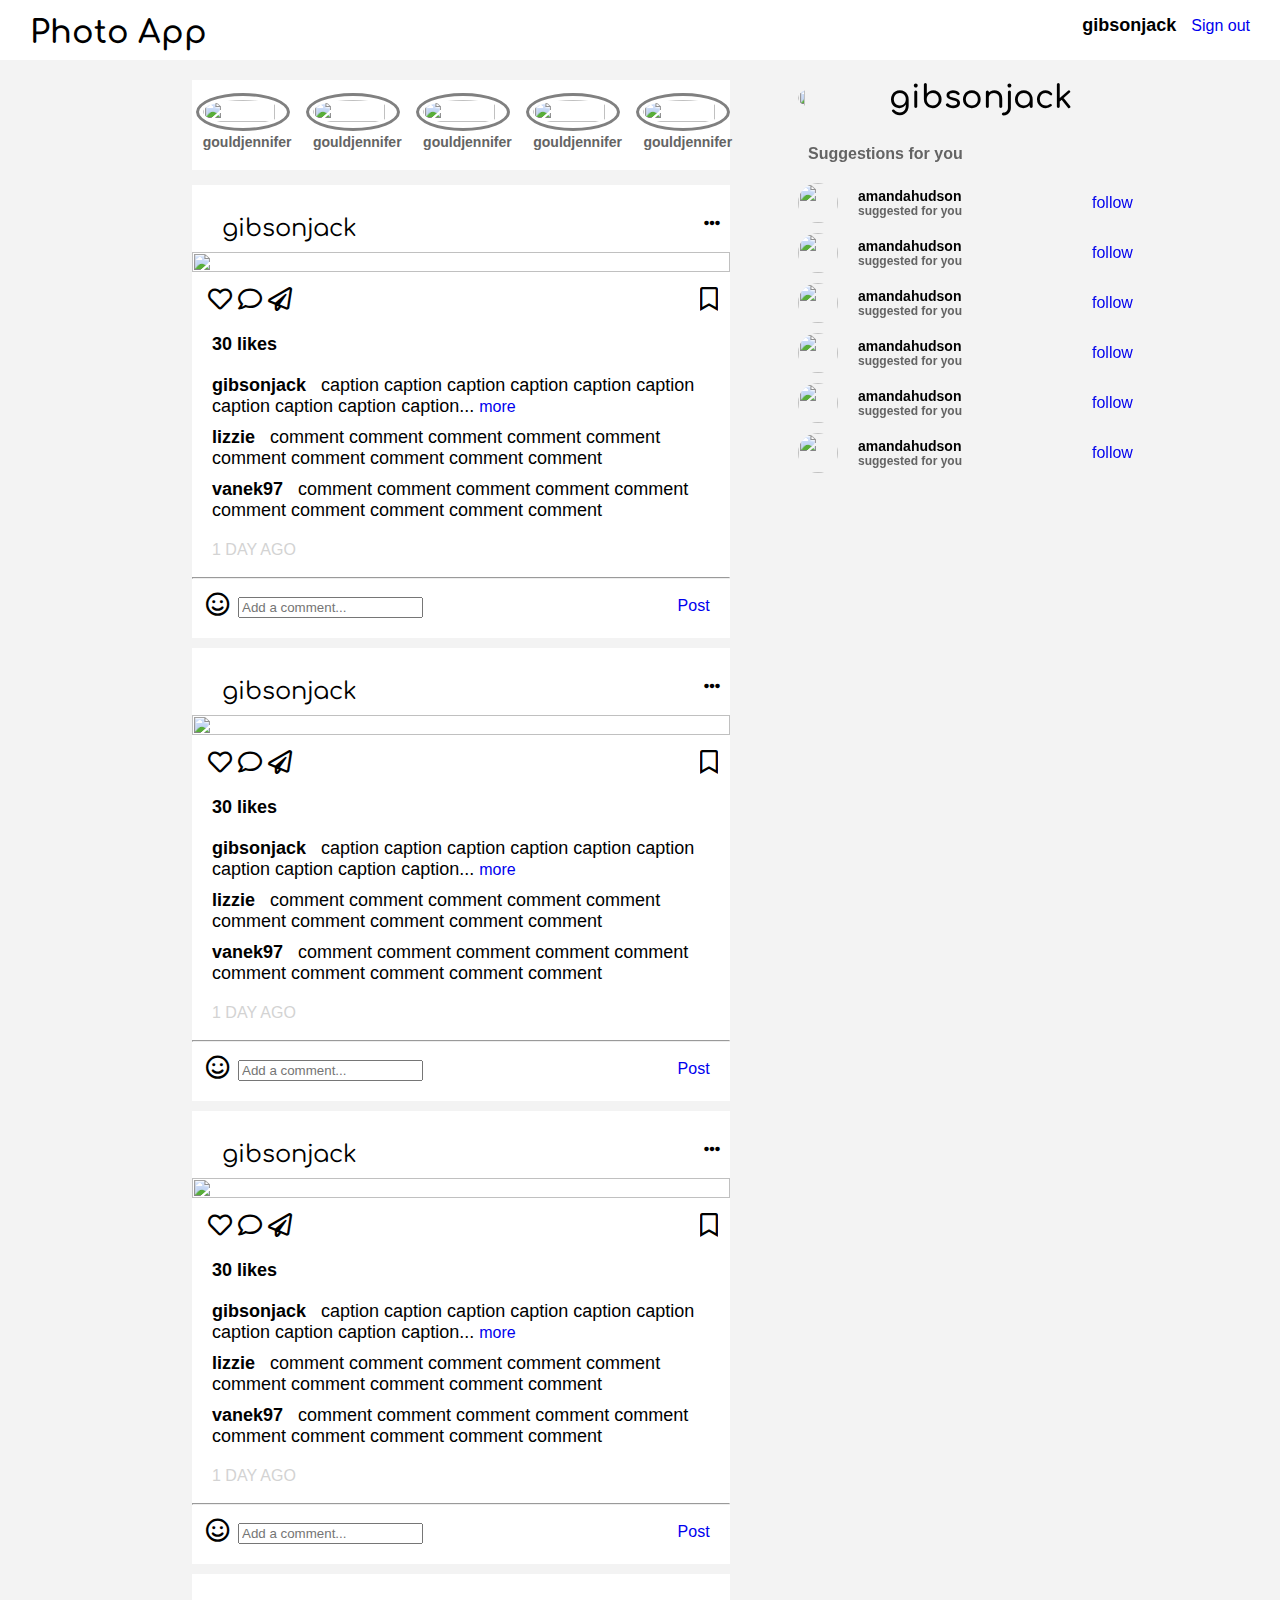
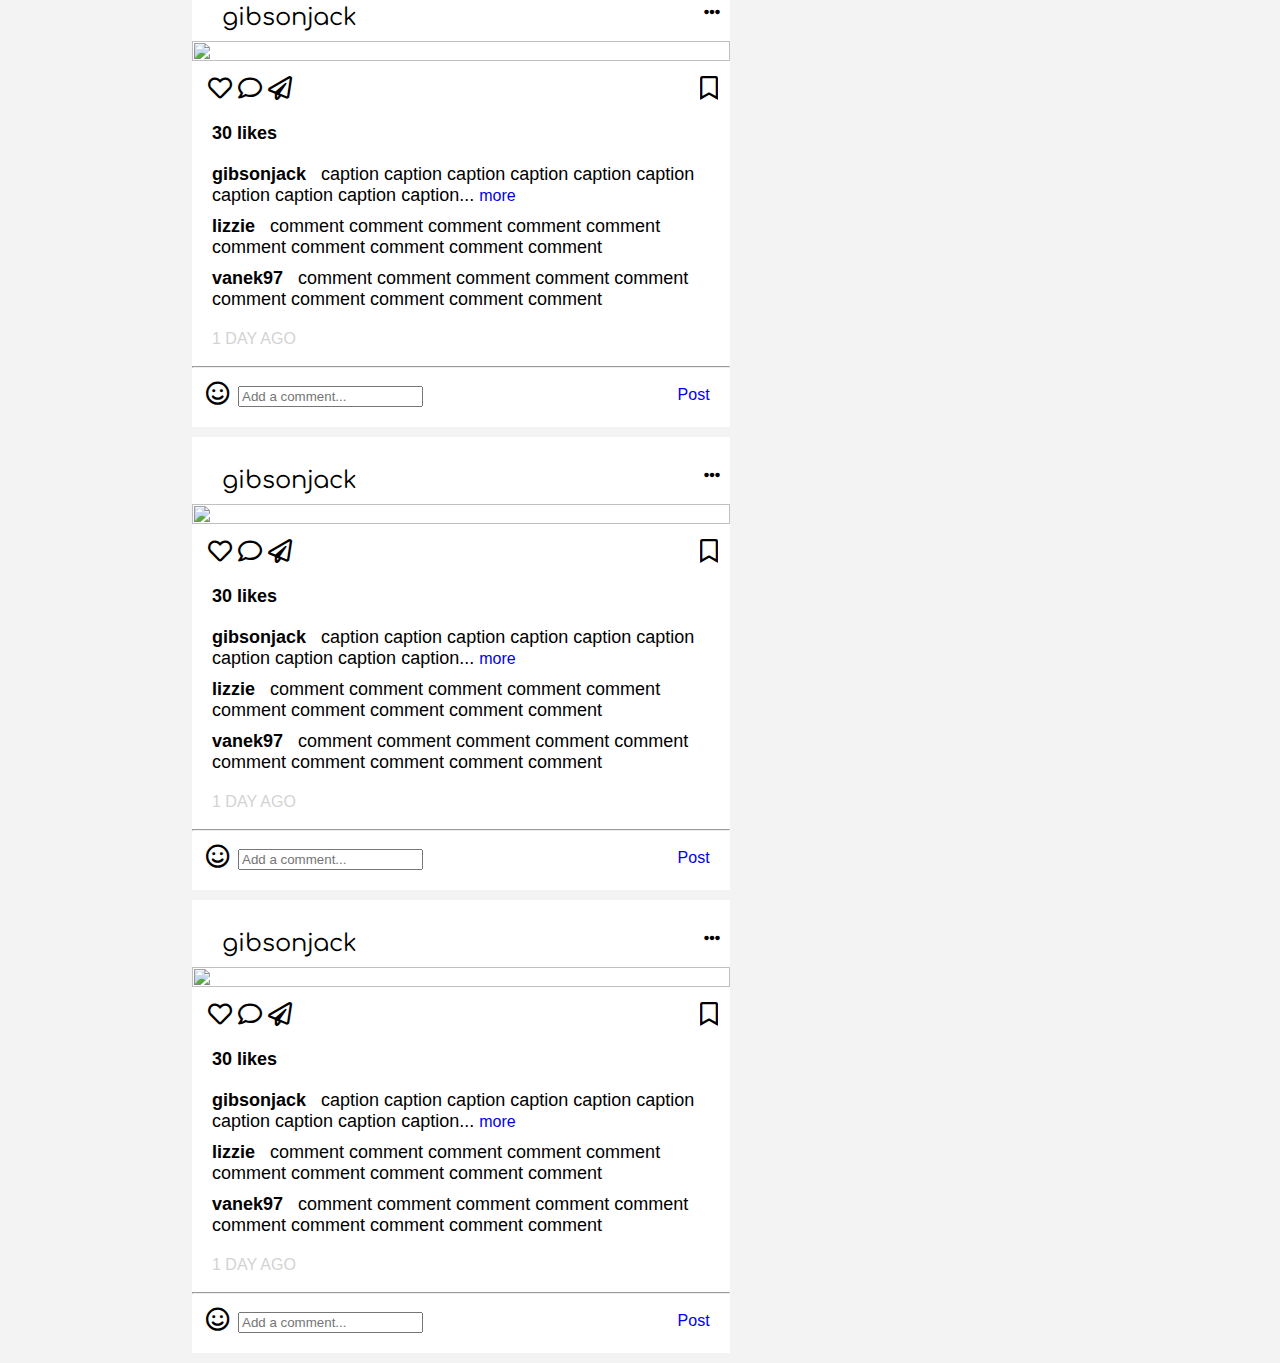
==== index.html @ 6010c669 "done with code" ====
<!DOCTYPE html>
<html>
<head>
    <link rel="stylesheet" href="styles.css">
    <link rel="preconnect" href="https://fonts.googleapis.com">
    <link rel="preconnect" href="https://fonts.gstatic.com" crossorigin>
    <link href="https://fonts.googleapis.com/css2?family=Comfortaa&display=swap" rel="stylesheet">
    <link rel="stylesheet" href="https://cdnjs.cloudflare.com/ajax/libs/font-awesome/5.11.2/css/all.min.css">
<title>Photo App</title>
</head>
<body>

    <!-- top bar of webpage -->
    <div class="media-topbar">
        <div class="topbar">
            <p class="header-left">Photo App</p>
            <div class="header-right">
                <span class="username"> gibsonjack </span>
                <a href="" class="link"> Sign out </a>
            </div>
        </div>
    </div>
    

    <!-- dashboard -->

<div class="media">
    <div class="dashboard">
        <div class="pannel-media">

            <div class="panel">
                <div class="sp">
                    <img src="https://i.picsum.photos/id/811/100/100.jpg?hmac=gzGz6elFvUAcuoeIauMC4rn9SRagU35_eFxlhXM8Uq4"  id="storiestop">
                    <div class="su"> gouldjennifer </div>
                </div>

                <div class="sp">
                    <img src="https://i.picsum.photos/id/811/100/100.jpg?hmac=gzGz6elFvUAcuoeIauMC4rn9SRagU35_eFxlhXM8Uq4"  id="storiestop">
                    <div class="su"> gouldjennifer </div>
                </div>

                <div class="sp">
                    <img src="https://i.picsum.photos/id/811/100/100.jpg?hmac=gzGz6elFvUAcuoeIauMC4rn9SRagU35_eFxlhXM8Uq4"  id="storiestop">
                    <div class="su"> gouldjennifer </div>
                </div>

                <div class="sp">
                    <img src="https://i.picsum.photos/id/811/100/100.jpg?hmac=gzGz6elFvUAcuoeIauMC4rn9SRagU35_eFxlhXM8Uq4"  id="storiestop">
                    <div class="su"> gouldjennifer </div>
                </div>

                <div class="sp">
                    <img src="https://i.picsum.photos/id/811/100/100.jpg?hmac=gzGz6elFvUAcuoeIauMC4rn9SRagU35_eFxlhXM8Uq4"  id="storiestop">
                    <div class="su"> gouldjennifer </div>
                </div>

            </div>

        </div>
        

        <div class="post">
            <div class="top-post">
                <span class="poster"> gibsonjack </span>
                <i class="fas fa-ellipsis-h"></i>
            </div>

            <img src="https://i.picsum.photos/id/264/400/400.jpg?hmac=GqGBiAK-P0_Cg9Gl6j35cMxbp6Z0_yU91Z3vfETicVo" id="post-image">
            
            <div class="icons"> 
                <div class="right-icons">
                    <i class="far fa-heart"></i>
                    <i class="far fa-comment"></i>
                    <i class="far fa-paper-plane"></i>
                </div>
                <div class="left-icon">
                    <i class="far fa-bookmark"></i>
                </div>
            </div>
            
            <div class="like">
                <span class="likecount"> 30 likes </span>
            </div>
            
            <div class="com">
                <span class="username"> gibsonjack </span>
                <span class="comment"> caption caption caption caption caption caption caption caption caption caption... </span>
                <a href="" class="link"> more </a>
            </div>
            
            <div class="com">
                <span class="username"> lizzie </span>
                <span class="comment"> comment comment comment comment comment comment comment comment comment comment </span>
            </div>

            <div class="com">
                <span class="username"> vanek97 </span>
                <span class="comment"> comment comment comment comment comment comment comment comment comment comment </span>
            </div>

            <div class="time">
                <span class="interfacetext"> 1 DAY AGO </span>
            </div>

            <hr>

            <div class="comment-box">
                <div class="left-comment-box">
                    <div class="smiley">
                        <i class="far fa-smile"></i>
                    </div>
                    <input type = "text" placeholder = "Add a comment...">
                </div>
                <a href="" class="link"> Post </a>
            </div> 

        </div>

        <div class="post">
            <div class="top-post">
                <span class="poster"> gibsonjack </span>
                <i class="fas fa-ellipsis-h"></i>
            </div>

            <img src="https://i.picsum.photos/id/264/400/400.jpg?hmac=GqGBiAK-P0_Cg9Gl6j35cMxbp6Z0_yU91Z3vfETicVo" id="post-image">
            
            <div class="icons"> 
                <div class="right-icons">
                    <i class="far fa-heart"></i>
                    <i class="far fa-comment"></i>
                    <i class="far fa-paper-plane"></i>
                </div>
                <div class="left-icon">
                    <i class="far fa-bookmark"></i>
                </div>
            </div>
            
            <div class="like">
                <span class="likecount"> 30 likes </span>
            </div>
            

            <div class="com">
                <span class="username"> gibsonjack </span>
                <span class="comment"> caption caption caption caption caption caption caption caption caption caption... </span>
                <a href="" class="link"> more </a>
            </div>
            
            <div class="com">
                <span class="username"> lizzie </span>
                <span class="comment"> comment comment comment comment comment comment comment comment comment comment </span>
            </div>

            <div class="com">
                <span class="username"> vanek97 </span>
                <span class="comment"> comment comment comment comment comment comment comment comment comment comment </span>
            </div>

            <div class="time">
                <span class="interfacetext"> 1 DAY AGO </span>
            </div>

            <hr>
            
            <div class="comment-box">
                <div class="left-comment-box">
                    <div class="smiley">
                        <i class="far fa-smile"></i>
                    </div>
                    <input type = "text" placeholder = "Add a comment...">
                </div>
                <a href="" class="link"> Post </a>
            </div>      
        </div>

        <div class="post">
            <div class="top-post">
                <span class="poster"> gibsonjack </span>
                <i class="fas fa-ellipsis-h"></i>
            </div>

            <img src="https://i.picsum.photos/id/264/400/400.jpg?hmac=GqGBiAK-P0_Cg9Gl6j35cMxbp6Z0_yU91Z3vfETicVo" id="post-image">
            
            <div class="icons"> 
                <div class="right-icons">
                    <i class="far fa-heart"></i>
                    <i class="far fa-comment"></i>
                    <i class="far fa-paper-plane"></i>
                </div>
                <div class="left-icon">
                    <i class="far fa-bookmark"></i>
                </div>
            </div>
            
            <div class="like">
                <span class="likecount"> 30 likes </span>
            </div>
            

            <div class="com">
                <span class="username"> gibsonjack </span>
                <span class="comment"> caption caption caption caption caption caption caption caption caption caption... </span>
                <a href="" class="link"> more </a>
            </div>
            
            <div class="com">
                <span class="username"> lizzie </span>
                <span class="comment"> comment comment comment comment comment comment comment comment comment comment </span>
            </div>

            <div class="com">
                <span class="username"> vanek97 </span>
                <span class="comment"> comment comment comment comment comment comment comment comment comment comment </span>
            </div>

            <div class="time">
                <span class="interfacetext"> 1 DAY AGO </span>
            </div>

            <hr>
            
            <div class="comment-box">
                <div class="left-comment-box">
                    <div class="smiley">
                        <i class="far fa-smile"></i>
                    </div>
                    <input type = "text" placeholder = "Add a comment...">
                </div>
                <a href="" class="link"> Post </a>
            </div>      
        </div>

        <div class="post">
            <div class="top-post">
                <span class="poster"> gibsonjack </span>
                <i class="fas fa-ellipsis-h"></i>
            </div>

            <img src="https://i.picsum.photos/id/264/400/400.jpg?hmac=GqGBiAK-P0_Cg9Gl6j35cMxbp6Z0_yU91Z3vfETicVo" id="post-image">
            
            <div class="icons"> 
                <div class="right-icons">
                    <i class="far fa-heart"></i>
                    <i class="far fa-comment"></i>
                    <i class="far fa-paper-plane"></i>
                </div>
                <div class="left-icon">
                    <i class="far fa-bookmark"></i>
                </div>
            </div>
            
            <div class="like">
                <span class="likecount"> 30 likes </span>
            </div>
            

            <div class="com">
                <span class="username"> gibsonjack </span>
                <span class="comment"> caption caption caption caption caption caption caption caption caption caption... </span>
                <a href="" class="link"> more </a>
            </div>
            
            <div class="com">
                <span class="username"> lizzie </span>
                <span class="comment"> comment comment comment comment comment comment comment comment comment comment </span>
            </div>

            <div class="com">
                <span class="username"> vanek97 </span>
                <span class="comment"> comment comment comment comment comment comment comment comment comment comment </span>
            </div>

            <div class="time">
                <span class="interfacetext"> 1 DAY AGO </span>
            </div>

            <hr>
            
            <div class="comment-box">
                <div class="left-comment-box">
                    <div class="smiley">
                        <i class="far fa-smile"></i>
                    </div>
                    <input type = "text" placeholder = "Add a comment...">
                </div>
                <a href="" class="link"> Post </a>
            </div>      
        </div>

        <div class="post">
            <div class="top-post">
                <span class="poster"> gibsonjack </span>
                <i class="fas fa-ellipsis-h"></i>
            </div>

            <img src="https://i.picsum.photos/id/264/400/400.jpg?hmac=GqGBiAK-P0_Cg9Gl6j35cMxbp6Z0_yU91Z3vfETicVo" id="post-image">
            
            <div class="icons"> 
                <div class="right-icons">
                    <i class="far fa-heart"></i>
                    <i class="far fa-comment"></i>
                    <i class="far fa-paper-plane"></i>
                </div>
                <div class="left-icon">
                    <i class="far fa-bookmark"></i>
                </div>
            </div>
            
            <div class="like">
                <span class="likecount"> 30 likes </span>
            </div>
            

            <div class="com">
                <span class="username"> gibsonjack </span>
                <span class="comment"> caption caption caption caption caption caption caption caption caption caption... </span>
                <a href="" class="link"> more </a>
            </div>
            
            <div class="com">
                <span class="username"> lizzie </span>
                <span class="comment"> comment comment comment comment comment comment comment comment comment comment </span>
            </div>

            <div class="com">
                <span class="username"> vanek97 </span>
                <span class="comment"> comment comment comment comment comment comment comment comment comment comment </span>
            </div>

            <div class="time">
                <span class="interfacetext"> 1 DAY AGO </span>
            </div>

            <hr>
            
            <div class="comment-box">
                <div class="left-comment-box">
                    <div class="smiley">
                        <i class="far fa-smile"></i>
                    </div>
                    <input type = "text" placeholder = "Add a comment...">
                </div>
                <a href="" class="link"> Post </a>
            </div>      
        </div>

        <div class="post">
            <div class="top-post">
                <span class="poster"> gibsonjack </span>
                <i class="fas fa-ellipsis-h"></i>
            </div>

            <img src="https://i.picsum.photos/id/264/400/400.jpg?hmac=GqGBiAK-P0_Cg9Gl6j35cMxbp6Z0_yU91Z3vfETicVo" id="post-image">
            
            <div class="icons"> 
                <div class="right-icons">
                    <i class="far fa-heart"></i>
                    <i class="far fa-comment"></i>
                    <i class="far fa-paper-plane"></i>
                </div>
                <div class="left-icon">
                    <i class="far fa-bookmark"></i>
                </div>
            </div>
            
            <div class="like">
                <span class="likecount"> 30 likes </span>
            </div>
            

            <div class="com">
                <span class="username"> gibsonjack </span>
                <span class="comment"> caption caption caption caption caption caption caption caption caption caption... </span>
                <a href="" class="link"> more </a>
            </div>
            
            <div class="com">
                <span class="username"> lizzie </span>
                <span class="comment"> comment comment comment comment comment comment comment comment comment comment </span>
            </div>

            <div class="com">
                <span class="username"> vanek97 </span>
                <span class="comment"> comment comment comment comment comment comment comment comment comment comment </span>
            </div>

            <div class="time">
                <span class="interfacetext"> 1 DAY AGO </span>
            </div>

            <hr>
            
            <div class="comment-box">
                <div class="left-comment-box">
                    <div class="smiley">
                        <i class="far fa-smile"></i>
                    </div>
                    <input type = "text" placeholder = "Add a comment...">
                </div>
                <a href="" class="link"> Post </a>
            </div> 
        </div>

    

    </div>


<!-- recommended side bar -->
    <div class="hidden-media"> 
    <div class="sidebar">
        <div class="current-user">
            <img src="https://i.picsum.photos/id/811/100/100.jpg?hmac=gzGz6elFvUAcuoeIauMC4rn9SRagU35_eFxlhXM8Uq4"  id="mystory">
            <span class="user-username"> gibsonjack </span>
        </div>
        
        <div class="suggestions">
            <span class="interfacetextsug"> Suggestions for you </span>
        </div>
    
        <div class="story-suggestions">
            <img src="https://i.picsum.photos/id/811/100/100.jpg?hmac=gzGz6elFvUAcuoeIauMC4rn9SRagU35_eFxlhXM8Uq4"  id="stories">
            <div class="user-suggested">
                <span class="small-user"> amandahudson </span>
                <span class="small-interface-text"> suggested for you </span>
            </div>
            <div class="follow-button">
                <a href="" class="link">  follow </a>
            </div>
        </div>
    
        <div class="story-suggestions">
            <img src="https://i.picsum.photos/id/811/100/100.jpg?hmac=gzGz6elFvUAcuoeIauMC4rn9SRagU35_eFxlhXM8Uq4"  id="stories">
            <div class="user-suggested">
                <span class="small-user"> amandahudson </span>
                <span class="small-interface-text"> suggested for you </span>
            </div>
            <div class="follow-button">
                <a href="" class="link">  follow </a>
            </div>
        </div>
    
        <div class="story-suggestions">
            <img src="https://i.picsum.photos/id/811/100/100.jpg?hmac=gzGz6elFvUAcuoeIauMC4rn9SRagU35_eFxlhXM8Uq4"  id="stories">
            <div class="user-suggested">
                <span class="small-user"> amandahudson </span>
                <span class="small-interface-text"> suggested for you </span>
            </div>
            <div class="follow-button">
                <a href="" class="link">  follow </a>
            </div>
        </div>
    
        <div class="story-suggestions">
            <img src="https://i.picsum.photos/id/811/100/100.jpg?hmac=gzGz6elFvUAcuoeIauMC4rn9SRagU35_eFxlhXM8Uq4"  id="stories">
            <div class="user-suggested">
                <span class="small-user"> amandahudson </span>
                <span class="small-interface-text"> suggested for you </span>
            </div>
            <div class="follow-button">
                <a href="" class="link">  follow </a>
            </div>
        </div>
    
        <div class="story-suggestions">
            <img src="https://i.picsum.photos/id/811/100/100.jpg?hmac=gzGz6elFvUAcuoeIauMC4rn9SRagU35_eFxlhXM8Uq4"  id="stories">
            <div class="user-suggested">
                <span class="small-user"> amandahudson </span>
                <span class="small-interface-text"> suggested for you </span>
            </div>
            <div class="follow-button">
                <a href="" class="link">  follow </a>
            </div>
        </div>
    
        <div class="story-suggestions">
            <img src="https://i.picsum.photos/id/811/100/100.jpg?hmac=gzGz6elFvUAcuoeIauMC4rn9SRagU35_eFxlhXM8Uq4"  id="stories">
            <div class="user-suggested">
                <span class="small-user"> amandahudson </span>
                <span class="small-interface-text"> suggested for you </span>
            </div>
            <div class="follow-button">
                <a href="" class="link">  follow </a>
            </div>
        </div>
    
    </div>
    </div>


</body>
</html>
---- styles.css ----
body {
    margin: 0 auto;
    background-color:rgba(224, 224, 224, 0.4);
}

.topbar {
    position: fixed;
    top: 0;
    height: 60px;
    width: 100%;
    display: flex;
    flex-direction: row;
    justify-content: space-between;
    padding-left: 30px;
    padding-right: 30px;
    padding-top: 15px;
    padding-bottom: 15px;
    background-color: white;
    z-index: 1;
    box-sizing: border-box;
}

.header-left {
    font-size: 32px;
    font-family: Comfortaa;
    font-weight: 600;
    margin: 0;
}

.username {
    font-family: Arial, Helvetica, sans-serif;
    font-size: 18px;
    padding-right: 10px;
    font-weight: 600;
}

.link {
    font-family: Arial, Helvetica, sans-serif;
    color: rgb(0 0 238);
}

a {
    text-decoration: none;
}

.dashboard {
    margin-top: 80px;
    scroll-behavior: smooth;
    height: 90%;
    width: 60%;

}

.post {
    background-color: white;
    margin-left: 12em;
    height: 80%;
    width: 70%;
    padding: 20px 0 20px 0px;
    margin-bottom: 10px;
    margin-top: 10px;
}

.poster {
    font-size: 24px;
    font-weight: 400;
    font-family: Comfortaa;
    padding-left: 20px;
}

.top-post {
    display: flex;
    flex-direction: row;
    justify-content: space-between;
    padding: 10px;
}

#post-image {
    width: 100%;
    height: 25%;
}

.icons {
    display: flex;
    flex-direction: row;
    justify-content: space-between;
    padding: 10px;
    padding-left: 25px;
}

.right-icons {
    transform: scale(1.5);
    padding: 5px;
}

.left-icon {
    box-sizing: border-box;
    transform: scale(1.5);
    padding: 5px;
}

.likecount {
    font-weight: 600;
    font-size: 18px;
    font-family: Arial, Helvetica, sans-serif;

}

.comment {
    font-family: Arial, Helvetica, sans-serif;
    font-size: 18px;
}

.interfacetext {
    font-family: Arial, Helvetica, sans-serif;
    color: lightgrey;
}

.comment-box-type {
    margin-left: 500px;

}

.like{
    padding-left: 20px;
    padding-top: 10px;
    padding-bottom: 20px;
}

.com {
    padding-left: 20px;
    padding-bottom: 10px;
}

.time {
    padding-left: 20px;
    padding-top: 10px;
    padding-bottom: 10px;
}

.comment-box {
    display: flex;
    flex-direction: row;
    justify-content: space-between;
    padding-top: 10px;
    padding-left: 20px;
    padding-right: 20px;
}

.left-comment-box {
    display: flex;
    flex-direction: row;
}

.smiley {
    transform-origin: center center;
    transform: scale(1.5);
    padding-right: 10px;
}

.sidebar {
    top: 60px;
    height: 100%;
    width: 40%;
    right: 0;
    position: fixed;
    max-width: 40%;
}

.current-user {
    width: 100%;
    display: flex;
    flex-direction: row;
    align-items: center;
    padding: 10px;

}

#mystory {
    border-radius: 50%;
    height: 12%;
    width: 12%;
    padding: 10px 20px 10px 20px;
    position: sticky;
}

.user-username {
    font-size: 32px;
    font-family: Comfortaa;
    font-weight: 600;
    padding: 10px;
    vertical-align: middle;
}

.suggestions {
    padding-top: 10px;
    padding-bottom: 10px;
    padding-left: 40px;
    align-items: center;
}

.interfacetextdarkgrey {
    color: darkgrey;
    font-family: Arial, Helvetica, sans-serif;
}

.interfacetextsug {
    font-family: Arial, Helvetica, sans-serif;
    color: rgb(100, 100, 100);
    font-weight: 600;

}

.story-suggestions {
    display: flex;
    flex-direction: row;
    padding-left: 10px;
    align-items: center;
    margin-top: 10px;
    margin-bottom: 10px;
}

.user-suggested {
    display: flex;
    flex-direction: column;
}

#stories {
    border-radius: 50%;
    height: 40px;
    width: 40px;
    padding: 0px 20px 0px 20px;
}

.small-user {
    font-family: Arial, Helvetica, sans-serif;
    font-size: 14px;
    padding-right: 10px;
    font-weight: 600;
}

.small-interface-text {
    font-family: Arial, Helvetica, sans-serif;
    font-size: 12px;
    padding-right: 10px;
    font-weight: 600;
    color: rgb(100, 100, 100);
}

.follow-button {
    padding-left: 120px;
}

.panel {
    /* overflow: hidden; */
    margin-left: 12em;
    margin-bottom: 15px;
    margin-top: 10px;
    background-color: white;
    justify-content: space-between;
    display: flex;
    /* align-items: center; */
    height: 80%;
    width: 70%;
    padding: 20px 0 20px 0px;
}

.sp {
    display: flex;
    flex-direction: column;
    padding-right: 2%;
    padding-left: 2%;
    /* width: 80px; */

}

#storiestop {
    border-radius: 50%;
    height: 90%;
    width: 90%;
    outline-offset: 4px;
    outline-style: solid;
    outline-color: grey;
}

.su {
    font-family: Arial, Helvetica, sans-serif;
    font-size: 14px;
    font-weight: 600;
    color: rgb(100, 100, 100);
    padding-top: 10px;
}


@media (max-width: 1050px) {

    html, body {
        max-width: 100%;
        overflow-x: hidden;
        display: flex;
        flex-direction: column;
        justify-content: center;
        align-items: center;
    }

    .media-topbar {
        width: 100%;
    }

    .media {
        margin-left: 40em;
        /* transform-origin: top center;
        transform: scale(2); */
        width: 180%
    }

    .hidden-media {
        display: none !important;
        visibility: hidden; 
    }
 }
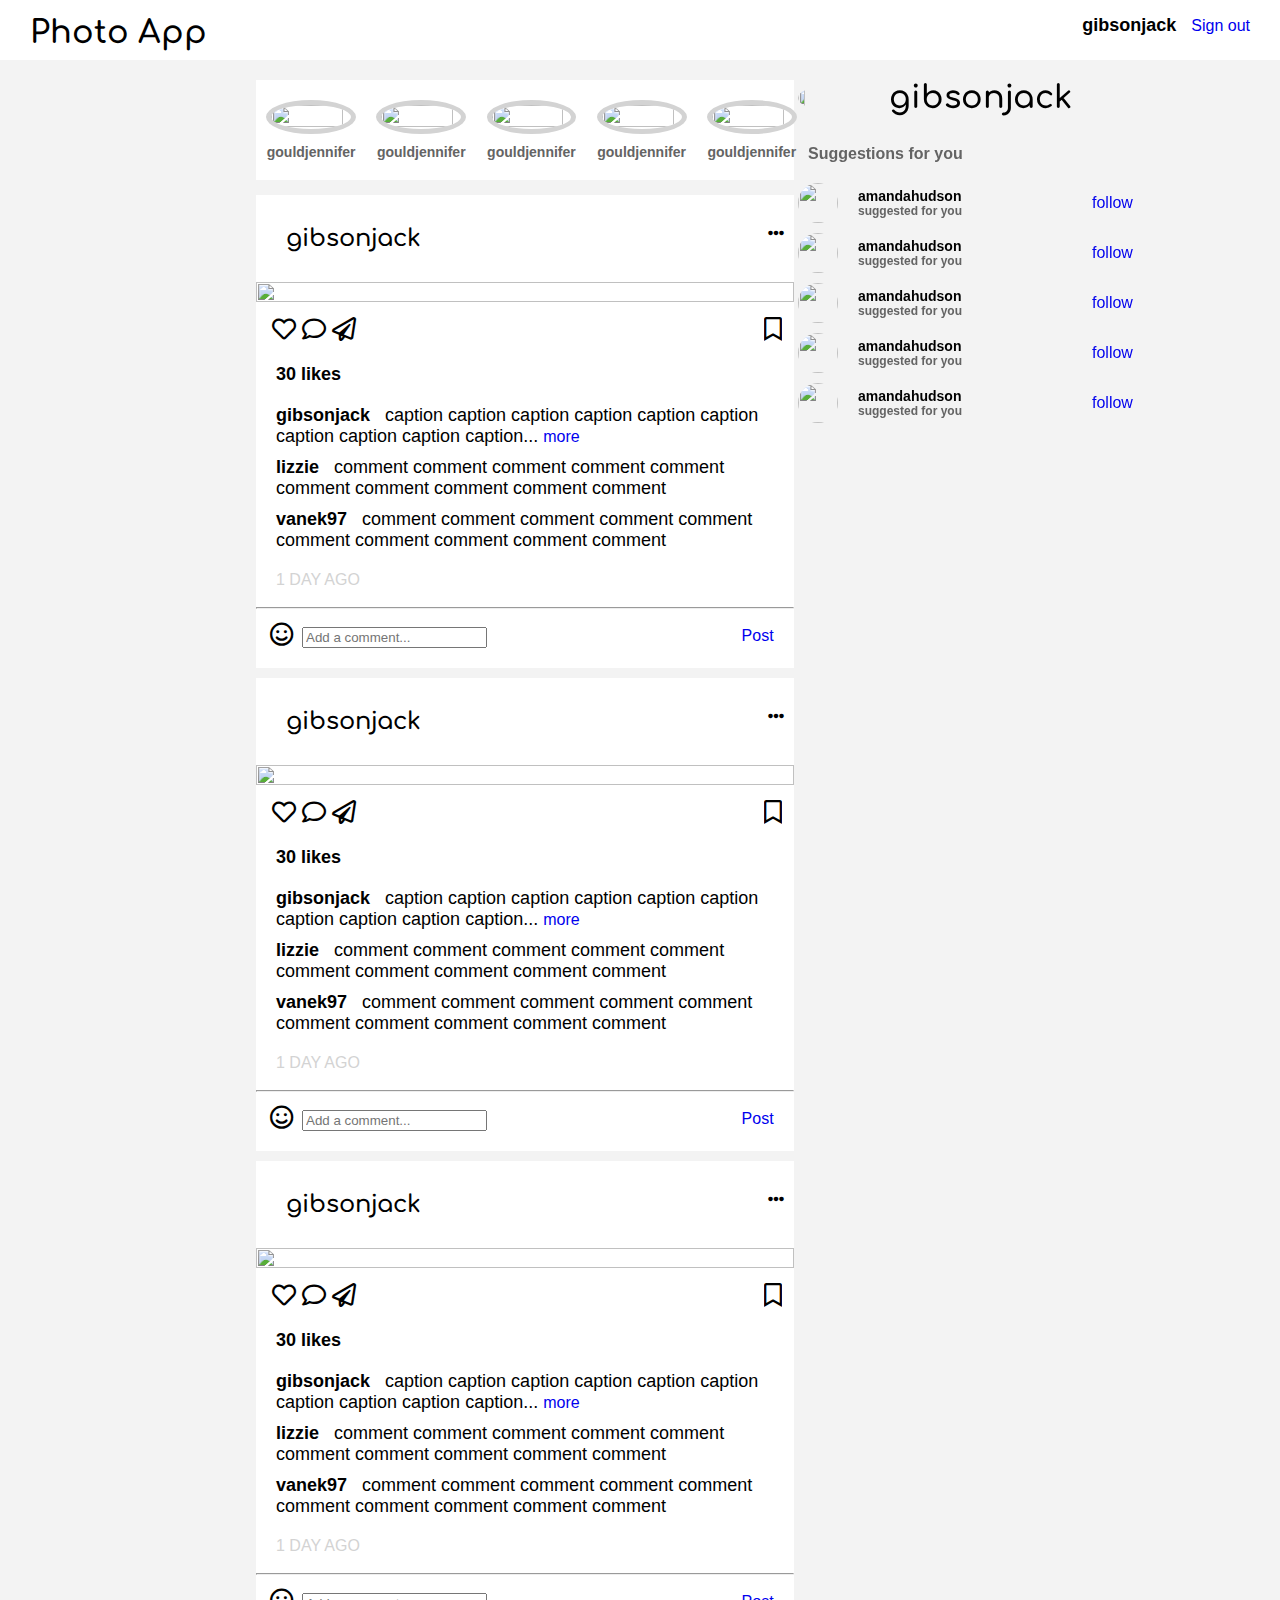
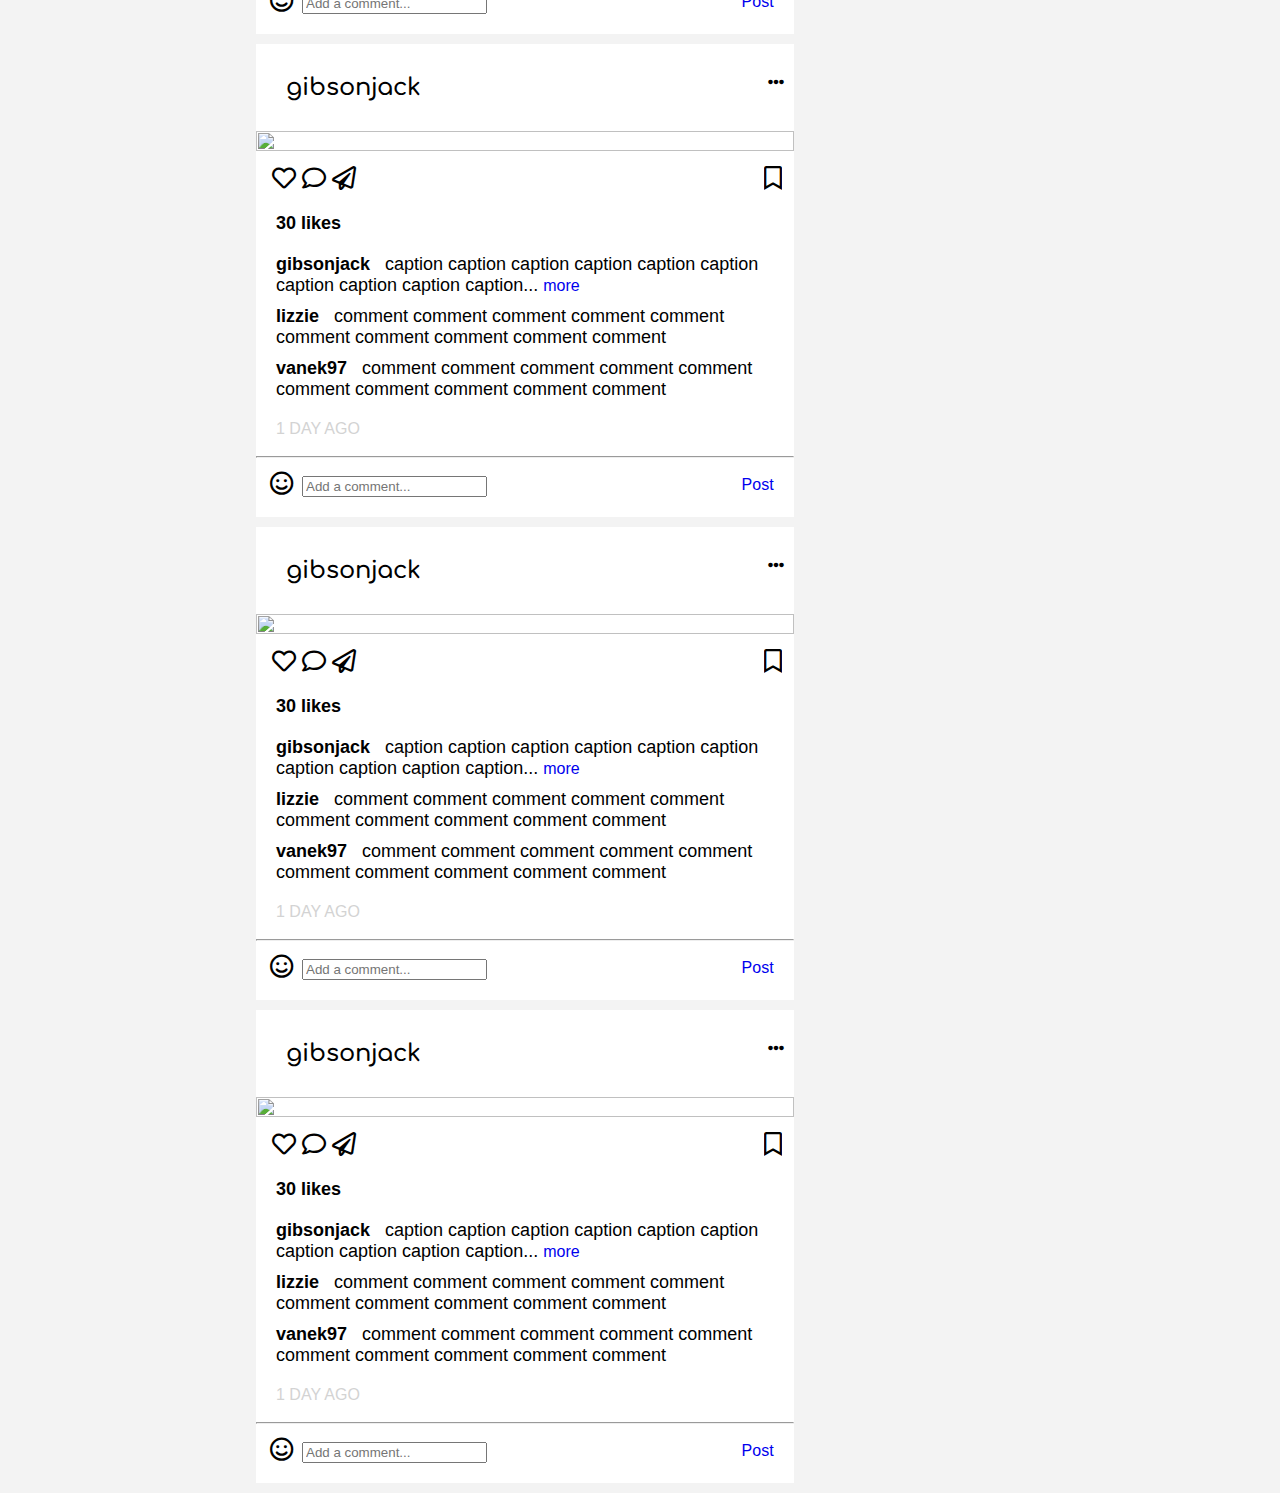
==== commit 26a05476: "minor edits + finishing touches" ====
--- a/index.html
+++ b/index.html
@@ -473,20 +473,19 @@
             </div>
         </div>
     
-        <div class="story-suggestions">
-            <img src="https://i.picsum.photos/id/811/100/100.jpg?hmac=gzGz6elFvUAcuoeIauMC4rn9SRagU35_eFxlhXM8Uq4"  id="stories">
-            <div class="user-suggested">
-                <span class="small-user"> amandahudson </span>
-                <span class="small-interface-text"> suggested for you </span>
-            </div>
-            <div class="follow-button">
-                <a href="" class="link">  follow </a>
-            </div>
-        </div>
-    
     </div>
     </div>
 
 
 </body>
-</html>+</html>
+
+<!-- For a feature that would allow users to easily add alt-text to 
+their posts on Instagram, I would first make it more visible.
+Instead of having to go to advanced settings, I would put 
+an "add alt text" option right below the option to write a 
+comment. Whatever the poster types there will go into the
+alt-text portion of the image HTML code.  Additionally, much
+like how the location feature for posts work on Instagram,
+I would make the alt-text visible above the post for users
+viewing the post. -->--- a/styles.css
+++ b/styles.css
@@ -48,6 +48,7 @@
     scroll-behavior: smooth;
     height: 90%;
     width: 60%;
+    margin-left: 5%;
 
 }
 
@@ -63,9 +64,10 @@
 
 .poster {
     font-size: 24px;
-    font-weight: 400;
+    font-weight: 600;
     font-family: Comfortaa;
     padding-left: 20px;
+    padding-bottom: 20px;
 }
 
 .top-post {
@@ -257,7 +259,7 @@
     margin-bottom: 15px;
     margin-top: 10px;
     background-color: white;
-    justify-content: space-between;
+    /* justify-content: space-between; */
     display: flex;
     /* align-items: center; */
     height: 80%;
@@ -270,7 +272,7 @@
     flex-direction: column;
     padding-right: 2%;
     padding-left: 2%;
-    /* width: 80px; */
+    align-items: center;
 
 }
 
@@ -278,9 +280,7 @@
     border-radius: 50%;
     height: 90%;
     width: 90%;
-    outline-offset: 4px;
-    outline-style: solid;
-    outline-color: grey;
+    border: 5px solid lightgrey;
 }
 
 .su {
@@ -308,9 +308,7 @@
     }
 
     .media {
-        margin-left: 40em;
-        /* transform-origin: top center;
-        transform: scale(2); */
+        margin-left: 30em;
         width: 180%
     }
 
